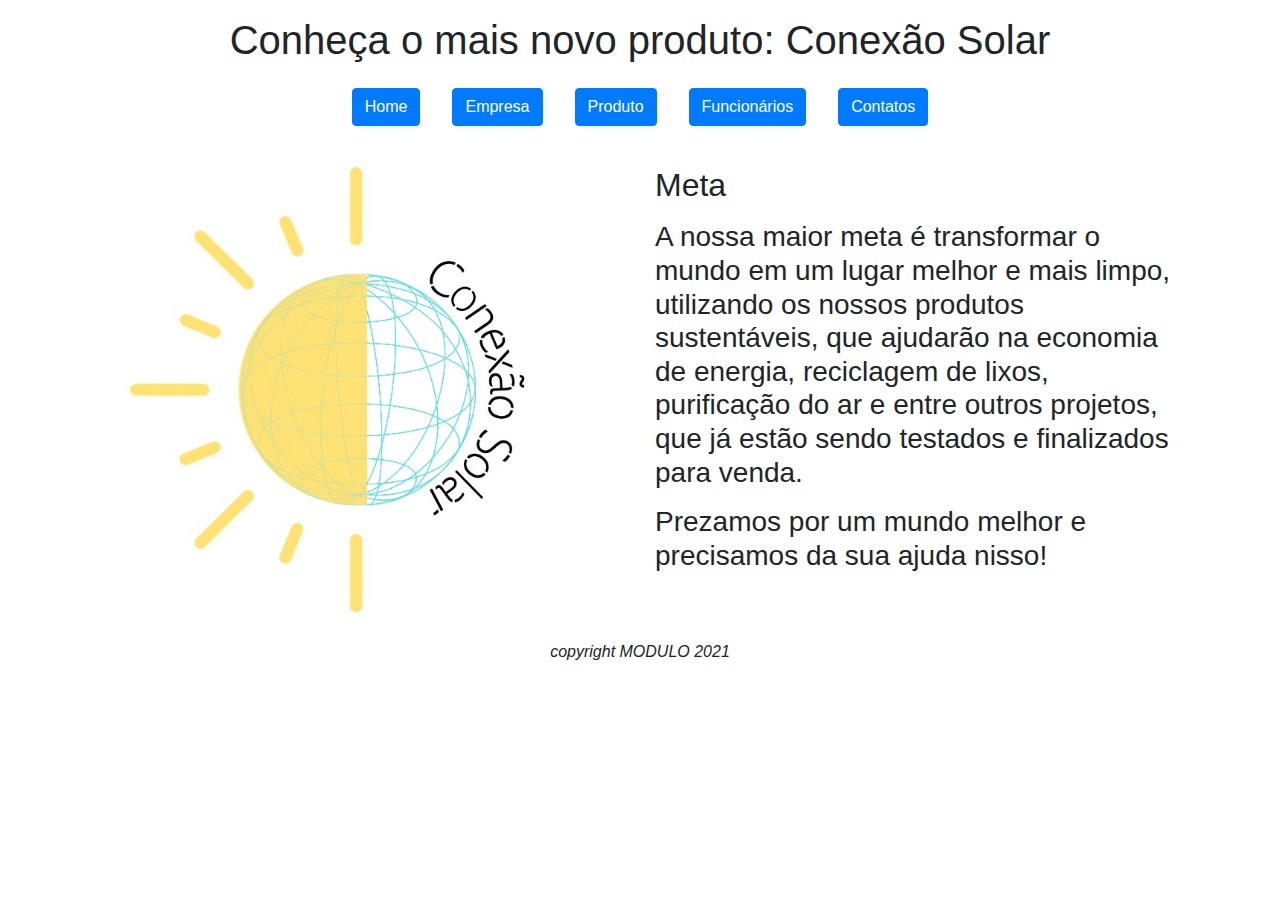
==== index.html @ 81b031da "logo2" ====
<!DOCTYPE html>
<html lang="pt-br">
<head>
    <meta charset="UTF-8">
    <meta http-equiv="X-UA-Compatible" content="IE=edge">
    <meta name="viewport" content="width=device-width, initial-scale=1.0">
    <link rel="stylesheet" href="https://maxcdn.bootstrapcdn.com/bootstrap/4.0.0/css/bootstrap.min.css" integrity="sha384-Gn5384xqQ1aoWXA+058RXPxPg6fy4IWvTNh0E263XmFcJlSAwiGgFAW/dAiS6JXm" crossorigin="anonymous">
    <link rel="stylesheet" href="CSS/estilo.css">
    <link rel="stylesheet" href="CSS/estilo_index.css">
    <title>Site Organização</title>
</head>
<body>
    <header>
        <p><center><h1> Conheça o mais novo produto: Conexão Solar </h1></center> </p>
      
        </header>
    <div class="container">
        <div class="row d-flex justify-content-center">
            <nav class="nav">
                <li class="nav-item">
                    <a class="nav-link" href="index.html"><button type="button" class="btn btn-primary">Home</button></a>
                </li>
                <li class="nav-item">
                    <a class="nav-link" href="Empresa.html"><button type="button" class="btn btn-primary">Empresa</button></a>
                
                </li>
                <li class="nav-item">
                    <a class="nav-link" href="Produto.html"><button type="button" class="btn btn-primary">Produto</button></a>
                </li>
                <li class="nav-item">
                    <a class="nav-link" href="Funcionários.html"><button type="button" class="btn btn-primary">Funcionários</button></a>
                </li>
                <li class="nav-item">
                    <a class="nav-link" href="Contatos.html"><button type="button" class="btn btn-primary">Contatos</button></a>
                </li>
            </nav>
        </div>
        
    <section id="Home">
        <p>  </p>
         <div class="container">
           <div class="row">
             <div class="col-sm-12 col-lg-6">
               <img src="MEDIA/imgs/logo2.jpg" class="img-fluid" alt="Logo Conexão Solar" width="500px" height="auto">
             </div>
             <div class="col-sm-12 col-lg-6">
                <p><h2> Meta  </h2></p>
                <p><h3> A nossa maior meta é transformar o mundo em um lugar melhor e mais limpo, utilizando os nossos produtos sustentáveis, que ajudarão na economia de energia, reciclagem de lixos, purificação do ar e entre outros projetos, que já estão sendo testados e finalizados para venda.</p>
                <p>Prezamos por um mundo melhor e precisamos da sua ajuda nisso!</h3></p>
               </div>
       </div>
             <footer>
                <div class="container">
                    <div class="row" id="">
                        <div class="col d-flex justify-content-center">
                            <p><i class="fa fa-copyright" aria-hidden="true">copyright MODULO 2021</i></p>
                        </div>
                    </div>
                </div>
            </footer>
         
       
        </section>
    <script src="JS/script.js"></script>
    <script src="JS/script_index.js"></script>
    <script src="https://code.jquery.com/jquery-3.2.1.slim.min.js" integrity="sha384-KJ3o2DKtIkvYIK3UENzmM7KCkRr/rE9/Qpg6aAZGJwFDMVNA/GpGFF93hXpG5KkN" crossorigin="anonymous"></script>
    <script src="https://cdnjs.cloudflare.com/ajax/libs/popper.js/1.12.9/umd/popper.min.js" integrity="sha384-ApNbgh9B+Y1QKtv3Rn7W3mgPxhU9K/ScQsAP7hUibX39j7fakFPskvXusvfa0b4Q" crossorigin="anonymous"></script>
    <script src="https://maxcdn.bootstrapcdn.com/bootstrap/4.0.0/js/bootstrap.min.js" integrity="sha384-JZR6Spejh4U02d8jOt6vLEHfe/JQGiRRSQQxSfFWpi1MquVdAyjUar5+76PVCmYl" crossorigin="anonymous"></script>
</body>
</html>
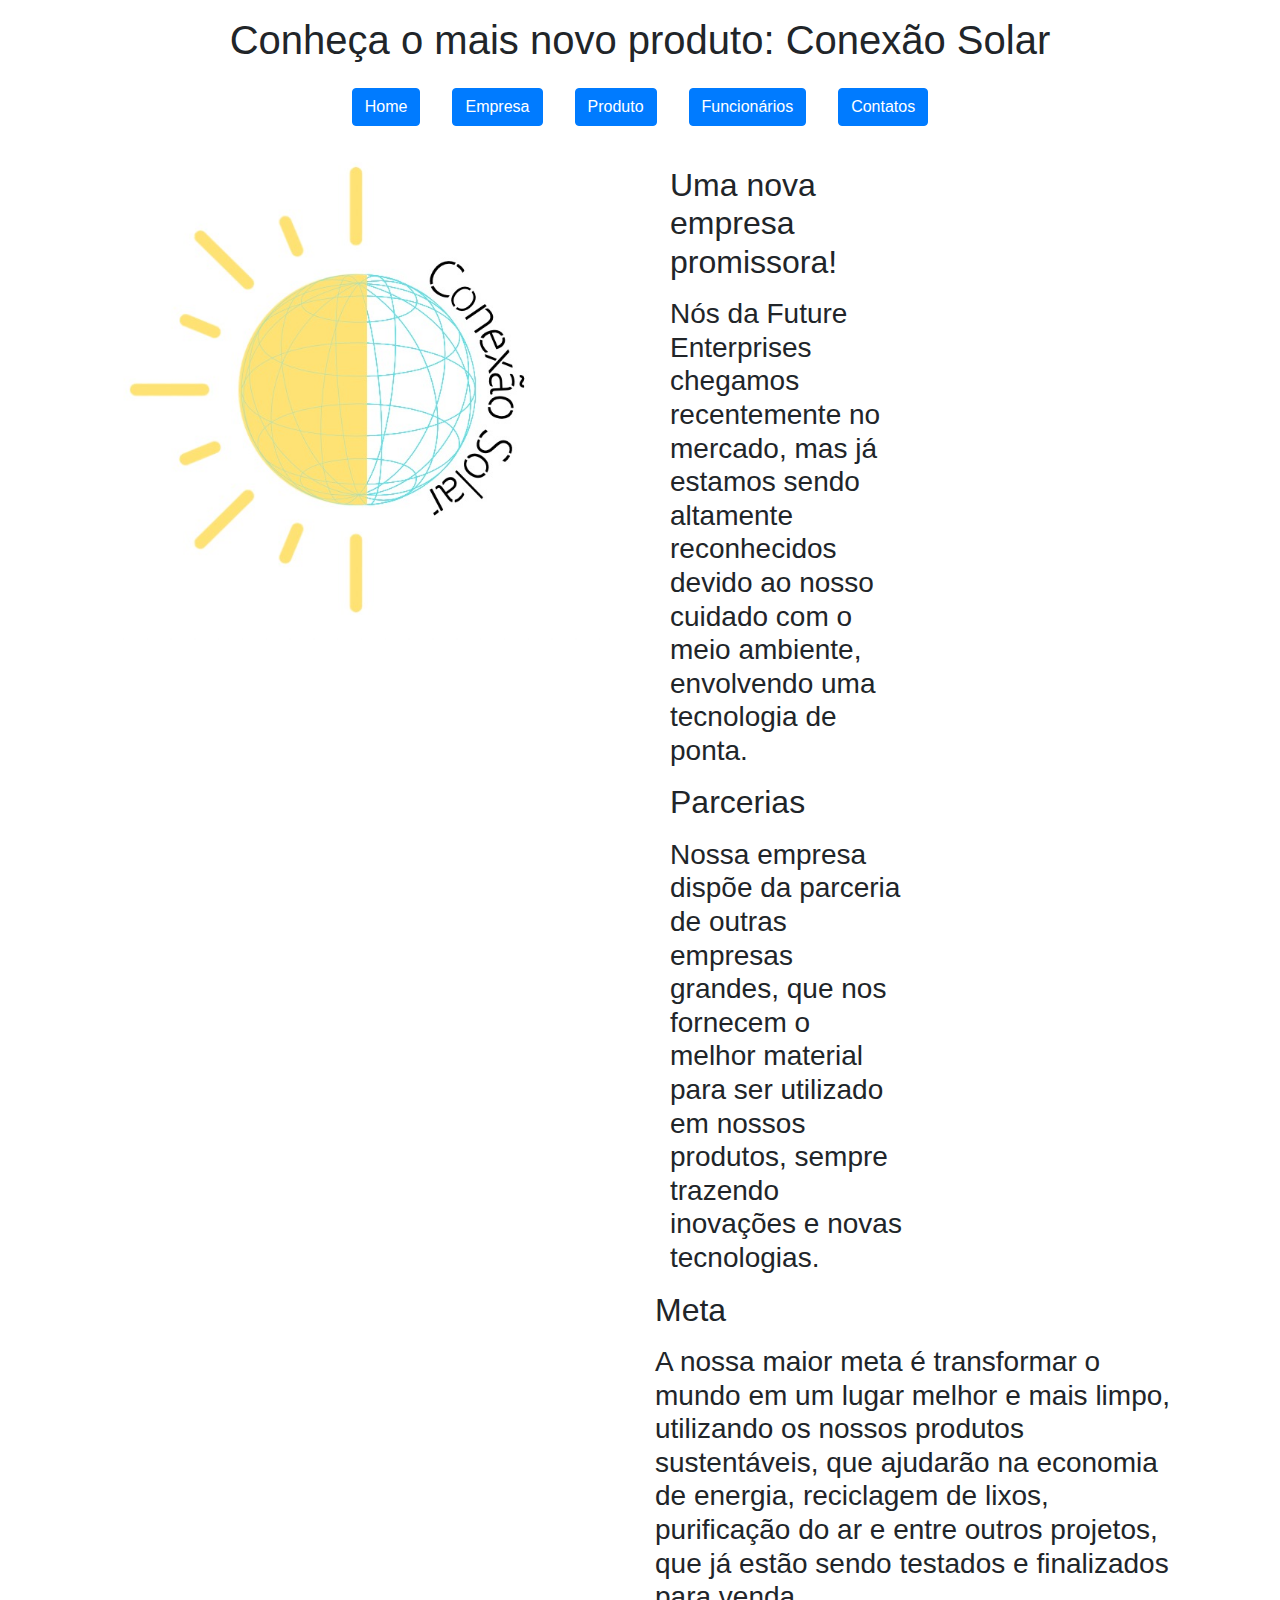
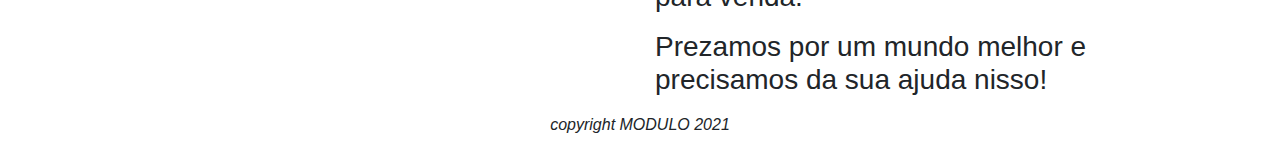
==== commit 776d4df5: "home" ====
--- a/index.html
+++ b/index.html
@@ -44,6 +44,14 @@
                <img src="MEDIA/imgs/logo2.jpg" class="img-fluid" alt="Logo Conexão Solar" width="500px" height="auto">
              </div>
              <div class="col-sm-12 col-lg-6">
+                <div class="col-sm-12 col-lg-6">
+                    <p> <h2> Uma nova empresa promissora! </h2></p>
+               <p><h3>Nós da Future Enterprises chegamos recentemente no mercado, mas já estamos sendo altamente reconhecidos devido ao nosso cuidado com o meio ambiente, envolvendo uma tecnologia de ponta.</h3></p>
+                   </div>
+                   <div class="col-sm-12 col-lg-6">
+                    <p> <h2> Parcerias </h2></p>
+               <p><h3>Nossa empresa dispõe da parceria de outras empresas grandes, que nos fornecem o melhor material para ser utilizado em nossos produtos, sempre trazendo inovações e novas tecnologias.</h3></p>
+                   </div>
                 <p><h2> Meta  </h2></p>
                 <p><h3> A nossa maior meta é transformar o mundo em um lugar melhor e mais limpo, utilizando os nossos produtos sustentáveis, que ajudarão na economia de energia, reciclagem de lixos, purificação do ar e entre outros projetos, que já estão sendo testados e finalizados para venda.</p>
                 <p>Prezamos por um mundo melhor e precisamos da sua ajuda nisso!</h3></p>
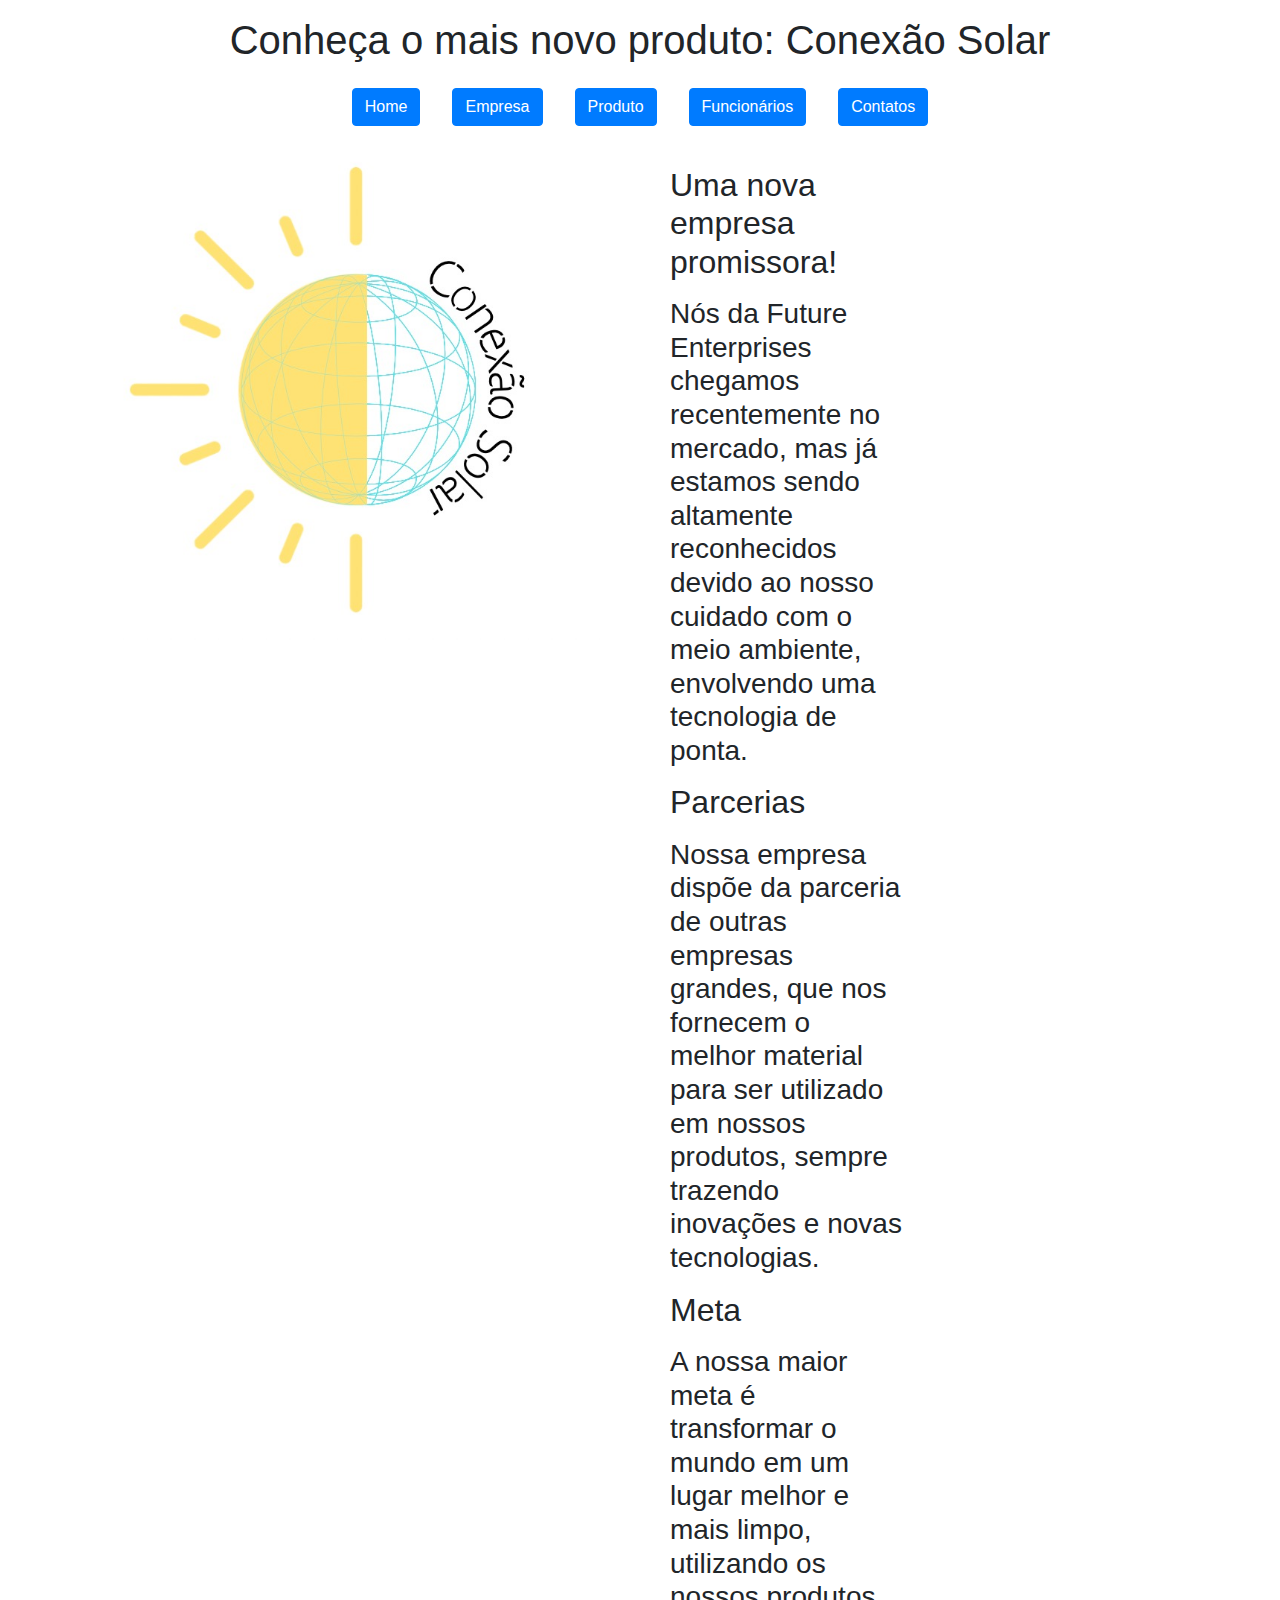
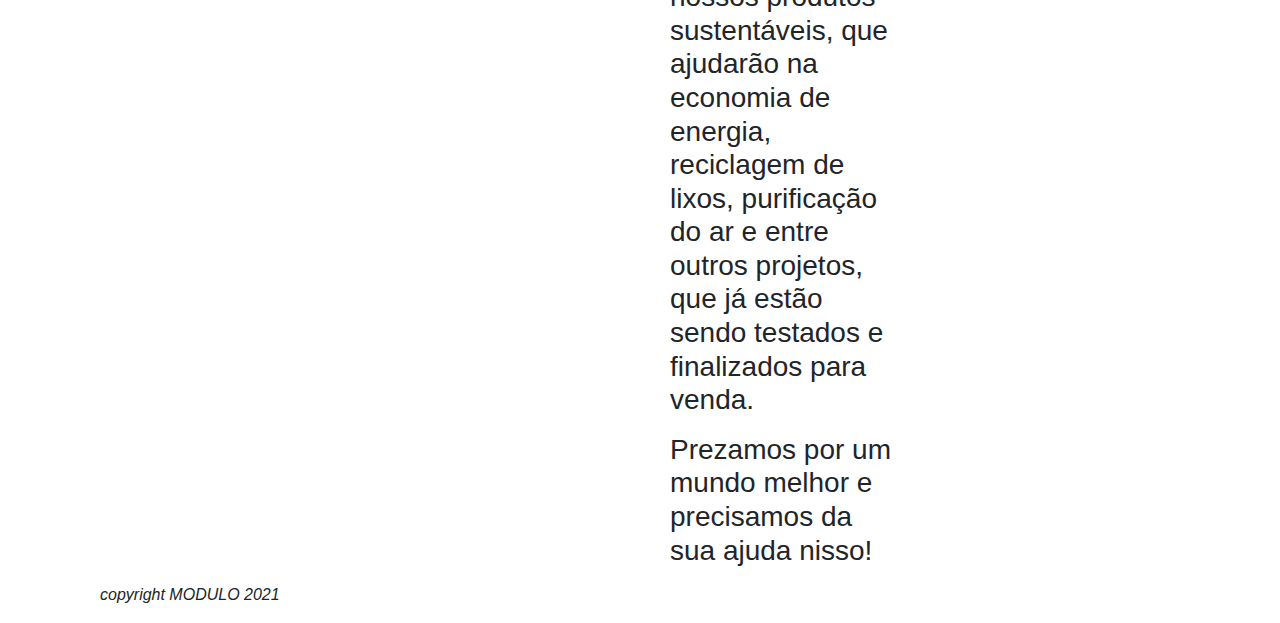
==== commit 54cbed73: "." ====
--- a/index.html
+++ b/index.html
@@ -45,13 +45,12 @@
              </div>
              <div class="col-sm-12 col-lg-6">
                 <div class="col-sm-12 col-lg-6">
-                    <p> <h2> Uma nova empresa promissora! </h2></p>
-               <p><h3>Nós da Future Enterprises chegamos recentemente no mercado, mas já estamos sendo altamente reconhecidos devido ao nosso cuidado com o meio ambiente, envolvendo uma tecnologia de ponta.</h3></p>
-                   </div>
-                   <div class="col-sm-12 col-lg-6">
-                    <p> <h2> Parcerias </h2></p>
-               <p><h3>Nossa empresa dispõe da parceria de outras empresas grandes, que nos fornecem o melhor material para ser utilizado em nossos produtos, sempre trazendo inovações e novas tecnologias.</h3></p>
-                   </div>
+                <p> <h2> Uma nova empresa promissora! </h2></p>
+                <p><h3> Nós da Future Enterprises chegamos recentemente no mercado, mas já estamos sendo altamente reconhecidos devido ao nosso cuidado com o meio ambiente, envolvendo uma tecnologia de ponta.</h3></p>
+                
+                <p> <h2> Parcerias </h2></p>
+                <p><h3> Nossa empresa dispõe da parceria de outras empresas grandes, que nos fornecem o melhor material para ser utilizado em nossos produtos, sempre trazendo inovações e novas tecnologias.</h3></p>
+                
                 <p><h2> Meta  </h2></p>
                 <p><h3> A nossa maior meta é transformar o mundo em um lugar melhor e mais limpo, utilizando os nossos produtos sustentáveis, que ajudarão na economia de energia, reciclagem de lixos, purificação do ar e entre outros projetos, que já estão sendo testados e finalizados para venda.</p>
                 <p>Prezamos por um mundo melhor e precisamos da sua ajuda nisso!</h3></p>
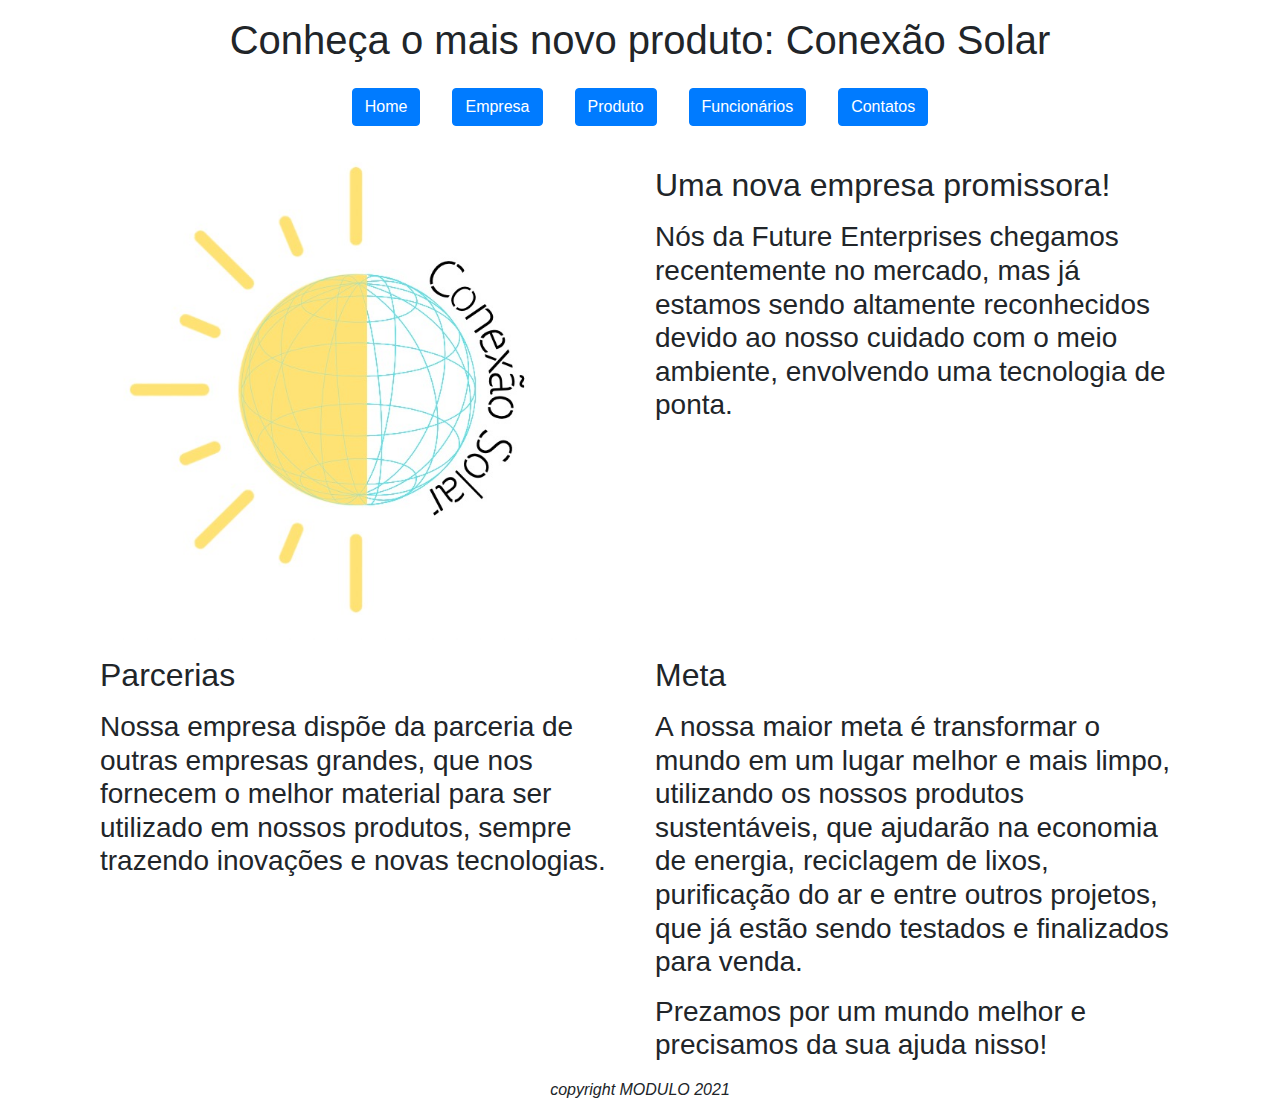
==== commit 35232398: "." ====
--- a/index.html
+++ b/index.html
@@ -44,12 +44,16 @@
                <img src="MEDIA/imgs/logo2.jpg" class="img-fluid" alt="Logo Conexão Solar" width="500px" height="auto">
              </div>
              <div class="col-sm-12 col-lg-6">
-                <div class="col-sm-12 col-lg-6">
+                
                 <p> <h2> Uma nova empresa promissora! </h2></p>
                 <p><h3> Nós da Future Enterprises chegamos recentemente no mercado, mas já estamos sendo altamente reconhecidos devido ao nosso cuidado com o meio ambiente, envolvendo uma tecnologia de ponta.</h3></p>
+            </div>
+            <div class="col-sm-12 col-lg-6">
                 
                 <p> <h2> Parcerias </h2></p>
                 <p><h3> Nossa empresa dispõe da parceria de outras empresas grandes, que nos fornecem o melhor material para ser utilizado em nossos produtos, sempre trazendo inovações e novas tecnologias.</h3></p>
+            </div>
+            <div class="col-sm-12 col-lg-6">
                 
                 <p><h2> Meta  </h2></p>
                 <p><h3> A nossa maior meta é transformar o mundo em um lugar melhor e mais limpo, utilizando os nossos produtos sustentáveis, que ajudarão na economia de energia, reciclagem de lixos, purificação do ar e entre outros projetos, que já estão sendo testados e finalizados para venda.</p>
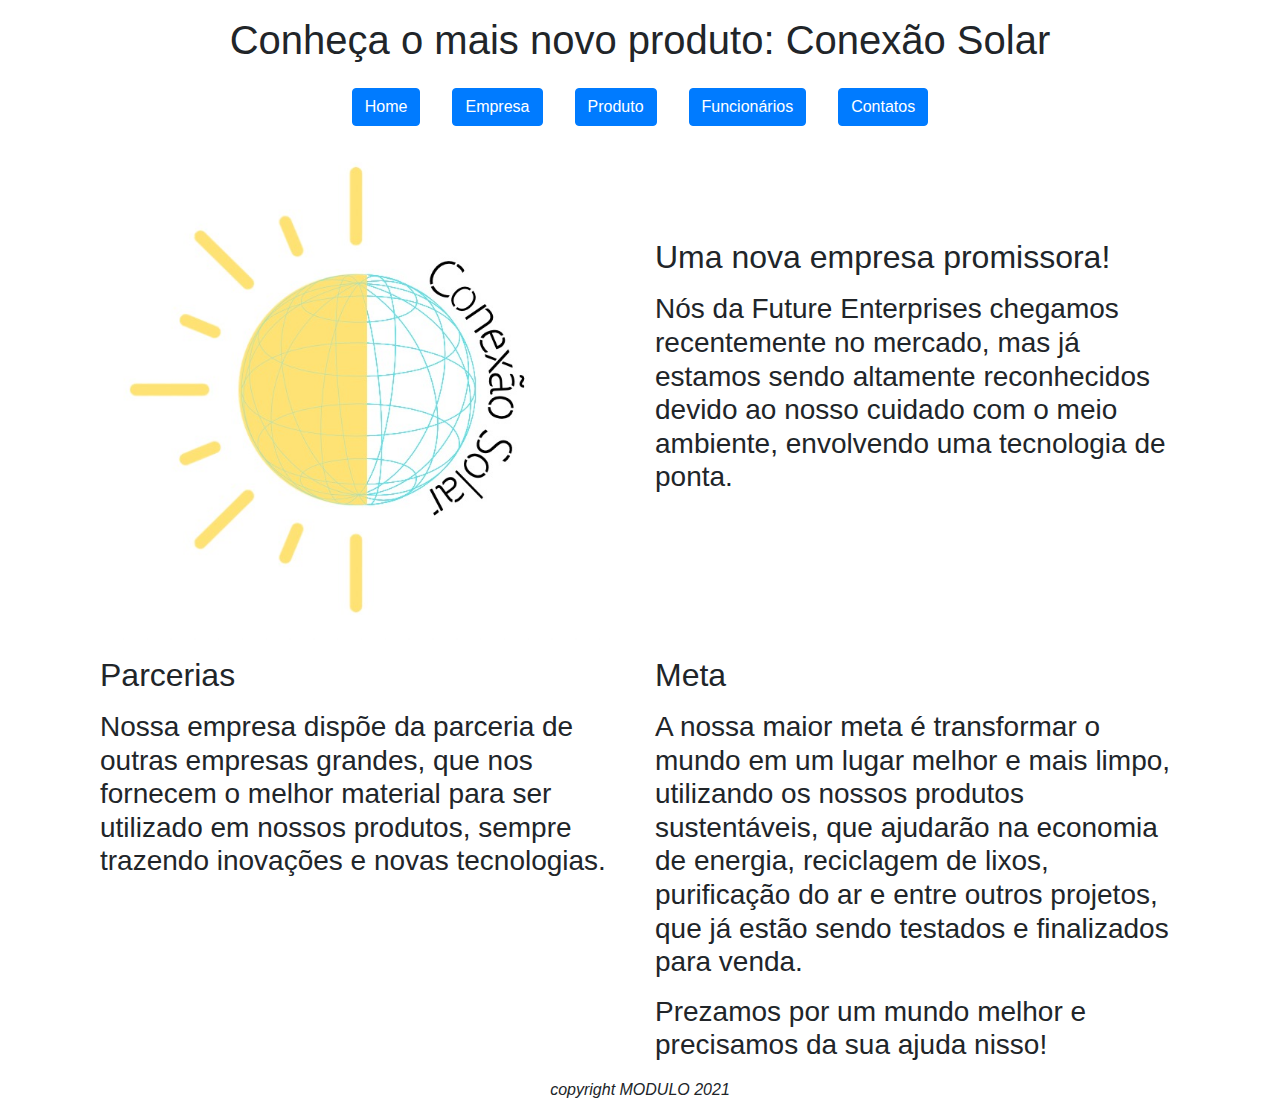
==== commit 91d46c78: ".;" ====
--- a/index.html
+++ b/index.html
@@ -44,7 +44,7 @@
                <img src="MEDIA/imgs/logo2.jpg" class="img-fluid" alt="Logo Conexão Solar" width="500px" height="auto">
              </div>
              <div class="col-sm-12 col-lg-6">
-                
+                <br><br><br>
                 <p> <h2> Uma nova empresa promissora! </h2></p>
                 <p><h3> Nós da Future Enterprises chegamos recentemente no mercado, mas já estamos sendo altamente reconhecidos devido ao nosso cuidado com o meio ambiente, envolvendo uma tecnologia de ponta.</h3></p>
             </div>
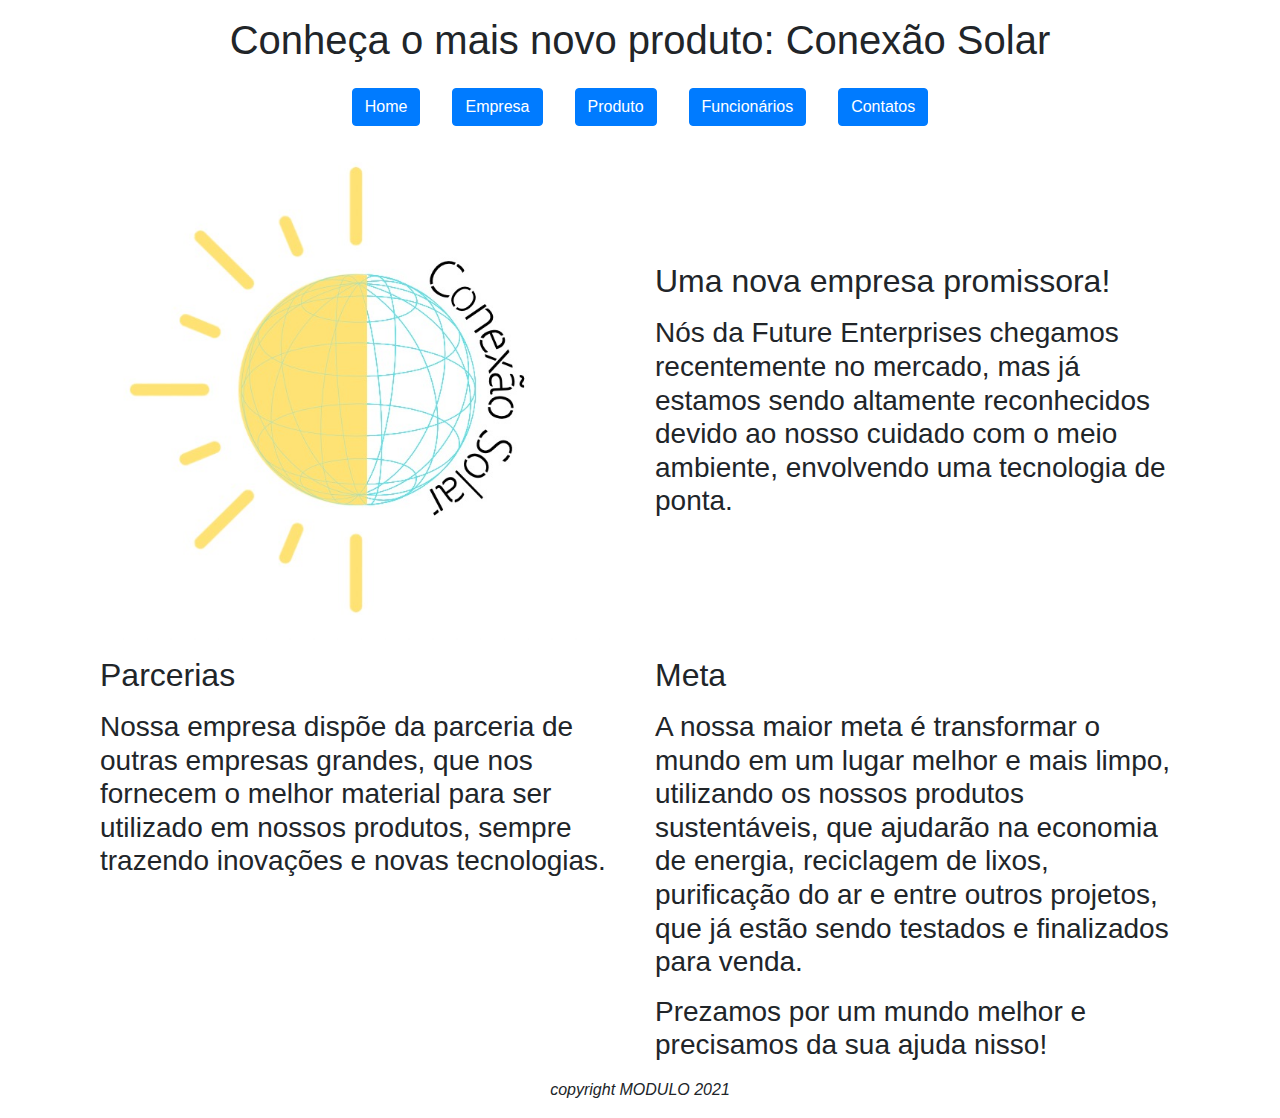
==== commit 356d8d9d: "." ====
--- a/index.html
+++ b/index.html
@@ -44,7 +44,7 @@
                <img src="MEDIA/imgs/logo2.jpg" class="img-fluid" alt="Logo Conexão Solar" width="500px" height="auto">
              </div>
              <div class="col-sm-12 col-lg-6">
-                <br><br><br>
+                <br><br><br><br>
                 <p> <h2> Uma nova empresa promissora! </h2></p>
                 <p><h3> Nós da Future Enterprises chegamos recentemente no mercado, mas já estamos sendo altamente reconhecidos devido ao nosso cuidado com o meio ambiente, envolvendo uma tecnologia de ponta.</h3></p>
             </div>
